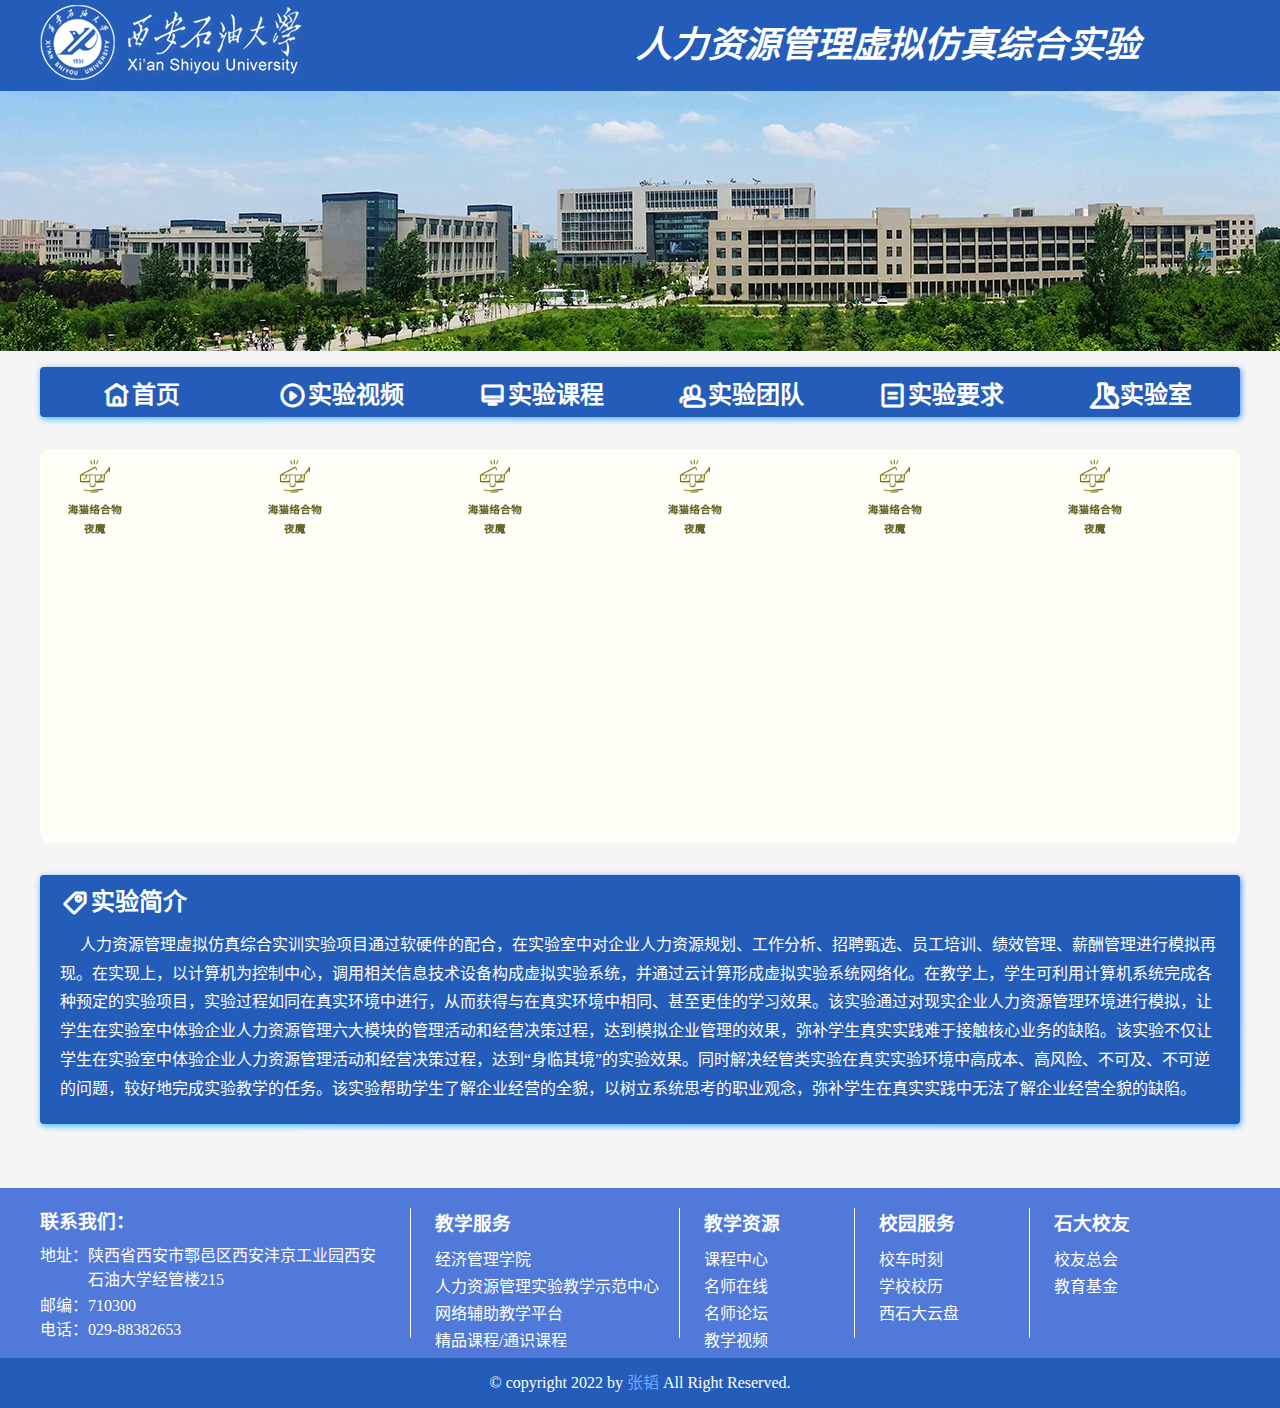
==== index.html @ bc553a17 "重新建立仓库" ====
<!DOCTYPE html>
<html lang="zh-CN">
<head>
    <link rel="stylesheet" href="style.css">
    <link rel="stylesheet" href="iconfont.css">
    <link rel="stylesheet" href="style_index.css">
    <meta charset="UTF-8">
    <meta http-equiv="X-UA-Compatible" content="IE=edge">
    <meta name="viewport" content="width=device-width, initial-scale=1.0">
    <title>张韬网站设计与开发</title>
        
</head>
<body>
    <!-- 头部header以及banner开始 -->
    <div class="header-box">
        <div class="header w">
            <div class="logo"><a href="http://www.xsyu.edu.cn" target="_blank"></a></div>
            <div class="title" style="cursor: default;"><i>人力资源管理虚拟仿真综合实验</i></div>
        </div>
    </div>
    <div class="banner"></div>
    <!-- 头部header以及banner结束 -->
    <!-- 菜单栏开始 -->
    <div class="menu-box w">
        <div class="menu">
            <ul>
                <li><a href="index.html"><span class="iconfont icon-homepage icon-first"></span>首页</a></li>
                <li><a href="experiment-video.html"><span class="iconfont icon-playon icon-first"></span>实验视频</a></li>
                <li><a href="experiment-course.html"><span class="iconfont icon-computer icon-first"></span>实验课程</a></li>
                <li><a href="experiment-group.html"><span class="iconfont icon-group icon-first"></span>实验团队</a></li>
                <li><a href="experiment-demand.html"><span class="iconfont icon-order icon-first"></span>实验要求</a></li>
                <li><a href="laboratoy.html"><span class="iconfont icon-yunshiyanshi icon-first"></span>实验室</a></li>
            </ul>
        </div>
    </div>
    <!-- 菜单栏结束 -->
    <!-- 主界面开始 -->
    <div class="main-box w clearfix">
        <div class="scroll">
            <div class="item"><img src="images/test.png"></div>
            <div class="item"><img src="images/test.png"></div>
            <div class="item"><img src="images/test.png"></div>
            <div class="item"><img src="images/test.png"></div>
            <div class="item"><img src="images/test.png"></div>
            <div class="item"><img src="images/test.png"></div>
        </div>
        <div class="intro">
            <h2><span class="iconfont icon-label icon-first"></span>实验简介</h2>
            <p><span></span>人力资源管理虚拟仿真综合实训实验项目通过软硬件的配合，在实验室中对企业人力资源规划、工作分析、招聘甄选、员工培训、绩效管理、薪酬管理进行模拟再现。在实现上，以计算机为控制中心，调用相关信息技术设备构成虚拟实验系统，并通过云计算形成虚拟实验系统网络化。在教学上，学生可利用计算机系统完成各种预定的实验项目，实验过程如同在真实环境中进行，从而获得与在真实环境中相同、甚至更佳的学习效果。该实验通过对现实企业人力资源管理环境进行模拟，让学生在实验室中体验企业人力资源管理六大模块的管理活动和经营决策过程，达到模拟企业管理的效果，弥补学生真实实践难于接触核心业务的缺陷。该实验不仅让学生在实验室中体验企业人力资源管理活动和经营决策过程，达到“身临其境”的实验效果。同时解决经管类实验在真实实验环境中高成本、高风险、不可及、不可逆的问题，较好地完成实验教学的任务。该实验帮助学生了解企业经营的全貌，以树立系统思考的职业观念，弥补学生在真实实践中无法了解企业经营全貌的缺陷。</p>
        </div>
    </div>
    <!-- 主界面结束 -->
    <!-- 页脚开始 -->
    <div class="footer-box">
        <div class="footer w">
            <div class="contact-us"><h3>联系我们：</h3>
                <div class="item">地址：</div><span>陕西省西安市鄠邑区西安沣京工业园西安石油大学经管楼215</span><br>
                                  邮编：710300 <br>
                                  电话：029-88382653 <br>
            </div>
            <div class="links">
                <ul>
                    <h3>教学服务</h3>
                    <li><a href="http://jjglxy.xsyu.edu.cn/" target="_blank">经济管理学院</a></li>
                    <li><a href="index.html" target="_blank">人力资源管理实验教学示范中心</a></li>
                    <li><a href="https://ids.xsyu.edu.cn/authserver/login?service=http%3A%2F%2Fbb.xsyu.edu.cn%2Fwebapps%2Fbb-xasydx_cas-bb_bb60%2Findex.jsp" target="_blank">网络辅助教学平台</a></li>
                    <li><a href="http://kczx.xsyu.edu.cn/jpkc/sjjpkc1.htm" target="_blank">精品课程/通识课程</a></li>
                </ul>
                <ul>
                    <h3>教学资源</h3>
                    <li><a href="http://kczx.xsyu.edu.cn/" target="_blank">课程中心</a></li>
                    <li><a href="http://kczx.xsyu.edu.cn/mszx1.htm" target="_blank">名师在线</a></li>
                    <li><a href="http://kczx.xsyu.edu.cn/mslt1.htm" target="_blank">名师论坛</a></li>
                    <li><a href="http://kczx.xsyu.edu.cn/jxsp1/syl.htm" target="_blank">教学视频</a></li>
                </ul>
                <ul>
                    <h3>校园服务</h3>
                    <li><a href="http://www.xsyu.edu.cn/xcsk.htm" target="_blank">校车时刻</a></li>
                    <li><a href="http://www.xsyu.edu.cn/xxgk/xxxl.htm" target="_blank">学校校历</a></li>
                    <li><a href="https://yunpan.xsyu.edu.cn/sso" target="_blank">西石大云盘</a></li>
                </ul>
                <ul>
                    <h3>石大校友</h3>
                    <li><a href="http://xyl.xsyu.edu.cn/" target="_blank">校友总会</a></li>
                    <li><a href="http://jyjjh.xsyu.edu.cn/" target="_blank">教育基金</a></li>
                </ul>
            </div>
        </div>
    </div>
    <div class="footer-box2">© copyright 2022 by <span>张韬</span> All Right Reserved.</div>
    <!-- 页脚结束 -->
</body>
</html>
---- style.css ----
* {
    margin: 0;
    padding: 0;
}

/* 双伪元素清除浮动 */
.clearfix:before,
.clearfix:after {
    content: "";
    display: table;
}

.clearfix:after {
    clear: both;
}

.clearfix {
    *zoom: 1;
}

.icon-first {
    vertical-align: -0.13em !important;
    font-size: 31px !important;
}

body {
    background-color: #f5f5f5;
}

a {
    text-decoration: none;
    color: white;
}

li {
    list-style: none;
}

.w {
    width: 1200px;
    margin: 0 auto;
}

.header-box {
    width: 100%;
    height: 91px;
    background-color: #245cb9;
}

.header {
    height: 100%;
}

.header .logo {
    float: left;
    
}

.header .logo a {
    float: left;
    margin: 5px 0;
    width: 262px;
    height: 81px;
    background: url(images/logo.png) no-repeat;
}

.header .title {
    float: right;
    margin-right: 100px;
    font-size: 36px;
    color: #fff;
    font-weight: 700;
    line-height: 91px;
}

.banner {
    width: 100%;
    height: 260px;
    background: url(images/banner.png) no-repeat center;
}

/* 头部和banner结束 */
/* 菜单栏部分开始 */

.menu-box {
    position: relative;
}

.menu {
    margin-top: 16px;
    height: 50px;
    background-color: #245cb9;
    border-radius: 4px;
}

.menu::before {
    content: "";
    position: absolute;
    top: 2px;
    left: 1px;
    width: 100%;
    height: 100%;
    background: linear-gradient(to right top, rgb(56, 189, 248), rgb(59, 130, 246));
    border-radius: 4px;
    filter: blur(3px);
    z-index: -1;
}



.menu li {
    float: left;
    text-align: center;
}

.menu li a {
    float: left;
    margin: 8px 30px 0;
    width: 140px;
    height: 31px;
    color: #fff;
    font-weight: 600;
    font-size: 24px;
    transition: .3s;
}

.menu li a:hover {
    color: #ff8a79;
}

/* 菜单栏部分结束 */
/* 主界面部分开始 */

.main-box {
    margin-top: 32px;
}
/* 主界面部分结束 */
/* 页脚部分开始 */

.footer-box {
    margin-top: 64px;
    width: 100%;
    height: 170px;
    background-color: #5079da;
}


.footer .contact-us {
    float: left;
    margin-top: 20px;
    width: 350px;
    color: #fff;
    line-height: 1.5;
}

.footer .contact-us .item {
    float: left;
    width: 48px;
    height: 50px;
}

.footer .contact-us span {
    float: left;
    width: 290px;
    height: 50px;
}

.footer .links {
    float: left;
    margin-left: 20px;
    width: 800px;
    height: 170px;
}

.footer .links ul {
    float: left;
    padding-left: 24px;
    margin-top: 20px;
    margin-right: 20px;
    height: 130px;
    color: #fff;
    border-left: 1px solid #fff;
    min-width: 130px;
}

.footer .links ul h3,
.contact-us h3{
    cursor: default;
    margin-bottom: 8px;
}

.footer .links li a {
    display: inline-block;
    margin-top: 3px;
    transition: .2s;
}

.footer .links li a:hover {
    color: #ff8a79;
}

.footer-box2 {
    width: 100%;
    height: 50px;
    text-align: center;
    background-color: #245cb9;
    line-height: 50px;
    font-size: 16px;
    color: white;
}

.footer-box2 span {
    cursor: pointer;
    color: #72a6ff;
}

/* 页脚部分结束 */
---- iconfont.css ----
@font-face {
  font-family: "iconfont"; /* Project id 3394030 */
  src: url('iconfont.woff2?t=1652286769023') format('woff2'),
       url('iconfont.woff?t=1652286769023') format('woff'),
       url('iconfont.ttf?t=1652286769023') format('truetype');
}

.iconfont {
  font-family: "iconfont" !important;
  font-size: 16px;
  font-style: normal;
  -webkit-font-smoothing: antialiased;
  -moz-osx-font-smoothing: grayscale;
}

.icon-yunshiyanshi:before {
  content: "\e605";
}

.icon-computer_fill:before {
  content: "\e6eb";
}

.icon-computer:before {
  content: "\e6ec";
}

.icon-group:before {
  content: "\e6ff";
}

.icon-group_fill:before {
  content: "\e700";
}

.icon-homepage_fill:before {
  content: "\e702";
}

.icon-homepage:before {
  content: "\e703";
}

.icon-label:before {
  content: "\e706";
}

.icon-label_fill:before {
  content: "\e707";
}

.icon-order_fill:before {
  content: "\e713";
}

.icon-order:before {
  content: "\e714";
}

.icon-playon_fill:before {
  content: "\e718";
}

.icon-playon:before {
  content: "\e719";
}

.icon-video:before {
  content: "\e73b";
}

.icon-video_fill:before {
  content: "\e73c";
}
---- style_index.css ----
.intro {
    position: relative;
    color: #fff;
    line-height: 1.8;
    background-color: #245cb9;
    border-radius: 4px;
}

.intro::before {
    content: "";
    position: absolute;
    top: 2px;
    left: 1px;
    width: 100%;
    height: 100%;
    background: linear-gradient(to right top, rgb(56, 189, 248), rgb(59, 130, 246));
    border-radius: 4px;
    filter: blur(3px);
    z-index: -1;
}

.intro h2 {
    display: inline-block;
    padding-left: 20px;
}

.intro p {
    display: inline-block;
    padding: 0 20px 20px;
}

.intro p span {
    padding-left: 20px;
}

.scroll {
    position: relative;
    overflow: hidden;
    display: flex;
    justify-content: center;
    height: 394px;
    margin-bottom: 32px;
    border-radius: 10px;
}

.scroll .item {
    transition: .7s;
    /* transition设置元素过渡效果 */
    overflow: hidden;
}

.scroll .item:hover {
    flex-shrink: 0;
    flex-grow: 0;
}

.scroll .item img {
    width: 700px;
}
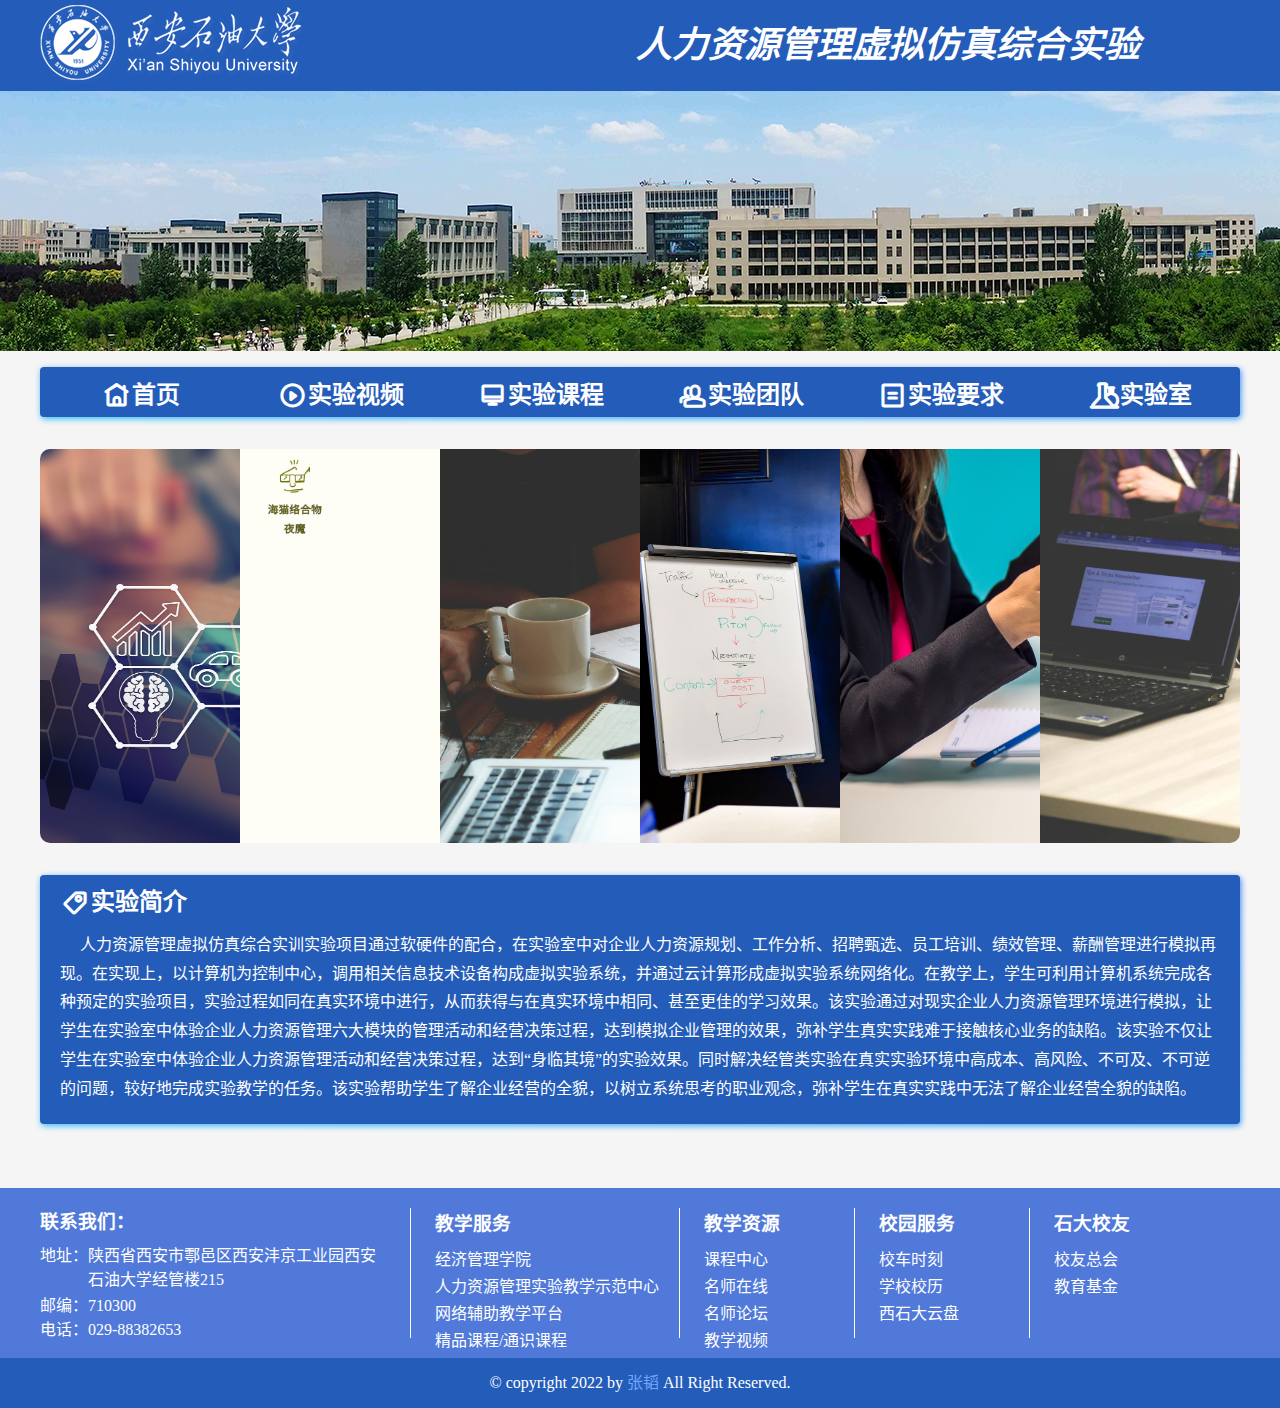
==== commit 45ca1748: "添加主页轮播图素材" ====
--- a/index.html
+++ b/index.html
@@ -37,12 +37,12 @@
     <!-- 主界面开始 -->
     <div class="main-box w clearfix">
         <div class="scroll">
+            <div class="item"><img src="images/banner1.jpg"></div>
             <div class="item"><img src="images/test.png"></div>
-            <div class="item"><img src="images/test.png"></div>
-            <div class="item"><img src="images/test.png"></div>
-            <div class="item"><img src="images/test.png"></div>
-            <div class="item"><img src="images/test.png"></div>
-            <div class="item"><img src="images/test.png"></div>
+            <div class="item"><img src="images/banner3.jpg"></div>
+            <div class="item"><img src="images/banner4.jpg"></div>
+            <div class="item"><img src="images/banner5.jpg"></div>
+            <div class="item"><img src="images/banner6.jpg"></div>
         </div>
         <div class="intro">
             <h2><span class="iconfont icon-label icon-first"></span>实验简介</h2>
--- a/style.css
+++ b/style.css
@@ -20,7 +20,6 @@
 
 .icon-first {
     vertical-align: -0.13em !important;
-    font-size: 31px !important;
 }
 
 body {
--- a/iconfont.css
+++ b/iconfont.css
@@ -1,16 +1,92 @@
 @font-face {
   font-family: "iconfont"; /* Project id 3394030 */
-  src: url('iconfont.woff2?t=1652286769023') format('woff2'),
-       url('iconfont.woff?t=1652286769023') format('woff'),
-       url('iconfont.ttf?t=1652286769023') format('truetype');
+  src: url('iconfont.woff2?t=1652519248594') format('woff2'),
+       url('iconfont.woff?t=1652519248594') format('woff'),
+       url('iconfont.ttf?t=1652519248594') format('truetype');
 }
 
 .iconfont {
   font-family: "iconfont" !important;
-  font-size: 16px;
+  font-size: 31px;
   font-style: normal;
   -webkit-font-smoothing: antialiased;
   -moz-osx-font-smoothing: grayscale;
+}
+
+.icon-bianji:before {
+  content: "\eb61";
+}
+
+.icon-gongnengdingyi:before {
+  content: "\eb62";
+}
+
+.icon-shiyongwendang:before {
+  content: "\eb66";
+}
+
+.icon-guanbi:before {
+  content: "\eb6a";
+}
+
+.icon-xiajiantou:before {
+  content: "\eb6d";
+}
+
+.icon-shangjiantou:before {
+  content: "\eb6e";
+}
+
+.icon-icon_loading:before {
+  content: "\eb80";
+}
+
+.icon-icon_shezhi:before {
+  content: "\eb8d";
+}
+
+.icon-yunyingguanli:before {
+  content: "\ebd1";
+}
+
+.icon-duigou:before {
+  content: "\ebe6";
+}
+
+.icon-xiayibu:before {
+  content: "\ebef";
+}
+
+.icon-shangyibu:before {
+  content: "\ebf0";
+}
+
+.icon-shuaxin:before {
+  content: "\ec08";
+}
+
+.icon-baocun:before {
+  content: "\ec09";
+}
+
+.icon-fabu:before {
+  content: "\ec0a";
+}
+
+.icon-wenjianjia:before {
+  content: "\ec17";
+}
+
+.icon-DOC:before {
+  content: "\ec18";
+}
+
+.icon-gengduo:before {
+  content: "\ec1c";
+}
+
+.icon-chaxun:before {
+  content: "\ec4c";
 }
 
 .icon-yunshiyanshi:before {
--- a/style_index.css
+++ b/style_index.css
@@ -48,9 +48,14 @@
     /* transition设置元素过渡效果 */
     overflow: hidden;
 }
+.scroll .item img {
+    height: 394px;
+}
 
 .scroll .item:hover {
+    /* flex-shrink指定了当子元素超出父元素的收缩规则，默认为1，为0时不收缩 */
     flex-shrink: 0;
+    /* flex-grow 属性用于设置或检索弹性盒子的扩展比率，默认为0 */
     flex-grow: 0;
 }
 
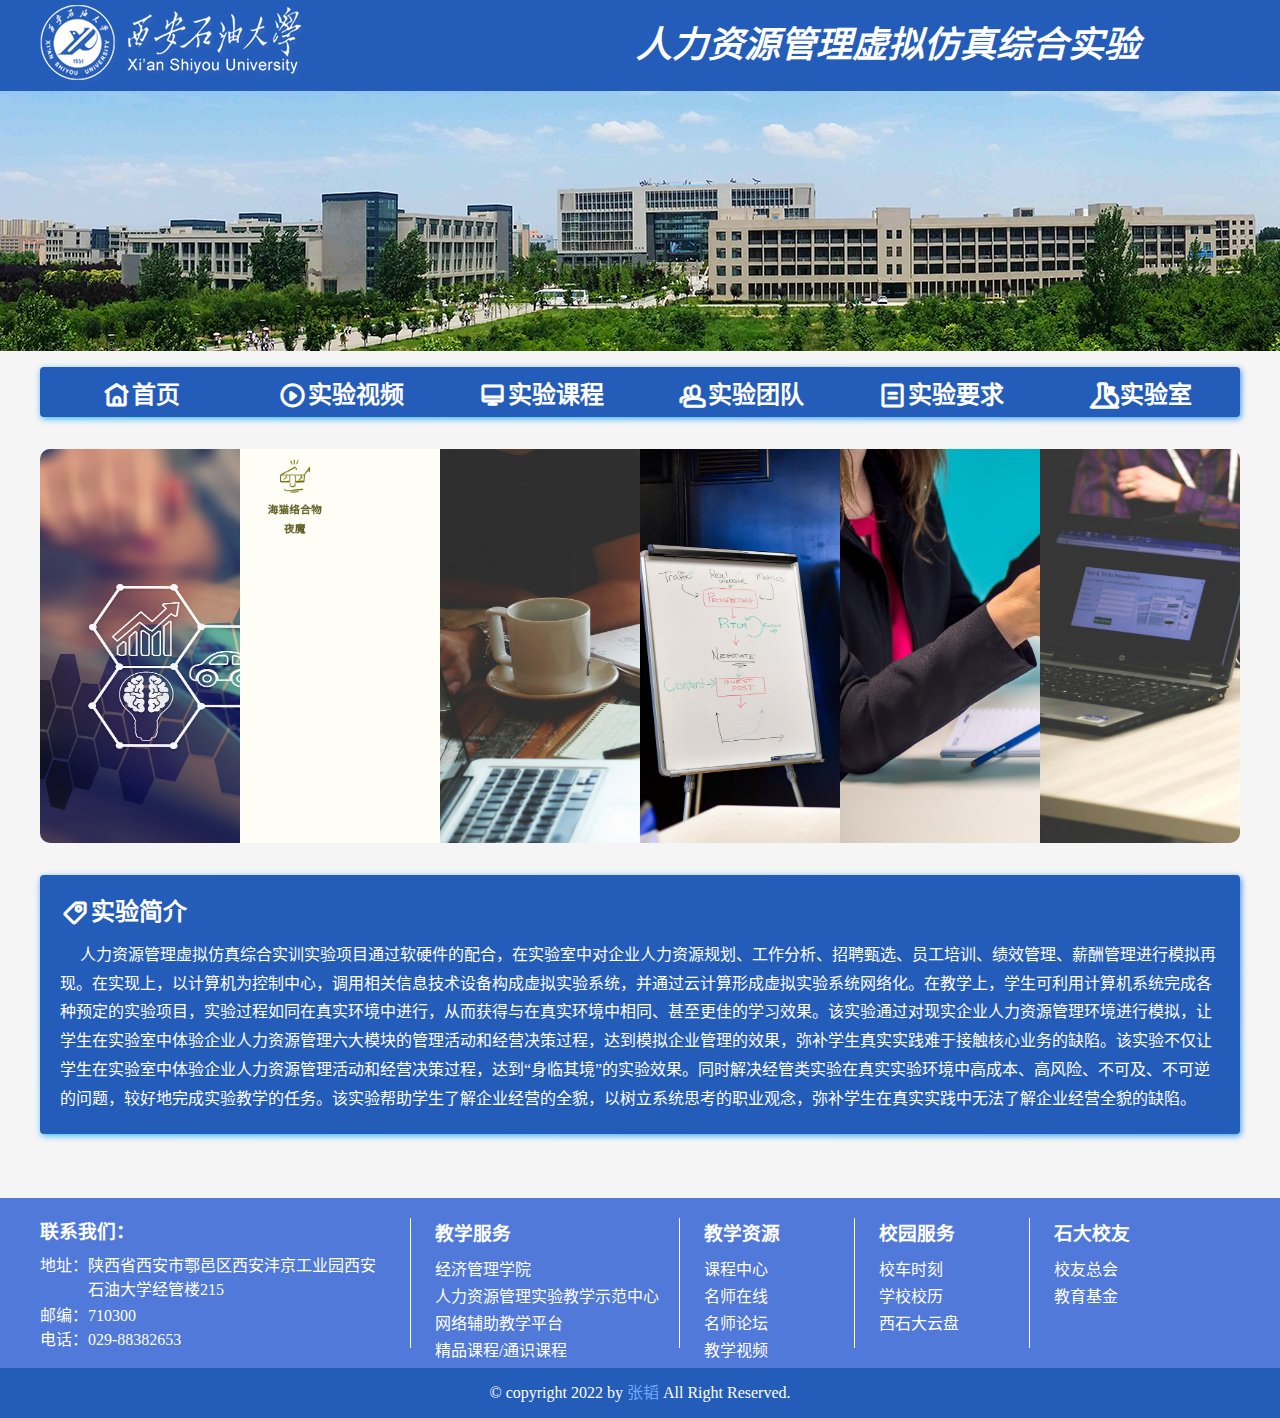
==== commit 2626180b: "优化移动端的视觉问题" ====
--- a/index.html
+++ b/index.html
@@ -6,7 +6,7 @@
     <link rel="stylesheet" href="style_index.css">
     <meta charset="UTF-8">
     <meta http-equiv="X-UA-Compatible" content="IE=edge">
-    <meta name="viewport" content="width=device-width, initial-scale=1.0">
+    <meta name="viewport" content="width=1200px, initial-scale=1.0">
     <title>张韬网站设计与开发</title>
         
 </head>
@@ -21,15 +21,15 @@
     <div class="banner"></div>
     <!-- 头部header以及banner结束 -->
     <!-- 菜单栏开始 -->
-    <div class="menu-box w">
+    <div class="menu-box w" id="menu">
         <div class="menu">
             <ul>
-                <li><a href="index.html"><span class="iconfont icon-homepage icon-first"></span>首页</a></li>
-                <li><a href="experiment-video.html"><span class="iconfont icon-playon icon-first"></span>实验视频</a></li>
-                <li><a href="experiment-course.html"><span class="iconfont icon-computer icon-first"></span>实验课程</a></li>
-                <li><a href="experiment-group.html"><span class="iconfont icon-group icon-first"></span>实验团队</a></li>
-                <li><a href="experiment-demand.html"><span class="iconfont icon-order icon-first"></span>实验要求</a></li>
-                <li><a href="laboratoy.html"><span class="iconfont icon-yunshiyanshi icon-first"></span>实验室</a></li>
+                <li><a href="index.html#menu"><span class="iconfont icon-homepage icon-first"></span>首页</a></li>
+                <li><a href="experiment-video.html#menu"><span class="iconfont icon-playon icon-first"></span>实验视频</a></li>
+                <li><a href="experiment-course.html#menu"><span class="iconfont icon-computer icon-first"></span>实验课程</a></li>
+                <li><a href="experiment-group.html#menu"><span class="iconfont icon-group icon-first"></span>实验团队</a></li>
+                <li><a href="experiment-demand.html#menu"><span class="iconfont icon-order icon-first"></span>实验要求</a></li>
+                <li><a href="laboratoy.html#menu"><span class="iconfont icon-yunshiyanshi icon-first"></span>实验室</a></li>
             </ul>
         </div>
     </div>
--- a/style.css
+++ b/style.css
@@ -1,6 +1,7 @@
 * {
     margin: 0;
     padding: 0;
+    font-family: 'Microsoft YaHei' !important;
 }
 
 /* 双伪元素清除浮动 */
--- a/iconfont.css
+++ b/iconfont.css
@@ -1,8 +1,8 @@
 @font-face {
   font-family: "iconfont"; /* Project id 3394030 */
-  src: url('iconfont.woff2?t=1652519248594') format('woff2'),
-       url('iconfont.woff?t=1652519248594') format('woff'),
-       url('iconfont.ttf?t=1652519248594') format('truetype');
+  src: url('iconfont.woff2?t=1652776088128') format('woff2'),
+       url('iconfont.woff?t=1652776088128') format('woff'),
+       url('iconfont.ttf?t=1652776088128') format('truetype');
 }
 
 .iconfont {
@@ -11,6 +11,26 @@
   font-style: normal;
   -webkit-font-smoothing: antialiased;
   -moz-osx-font-smoothing: grayscale;
+}
+
+.icon-pdf:before {
+  content: "\e67a";
+}
+
+.icon-pic:before {
+  content: "\e69b";
+}
+
+.icon-rejected-order:before {
+  content: "\e75e";
+}
+
+.icon-WIFI:before {
+  content: "\e76c";
+}
+
+.icon-bug-report:before {
+  content: "\e76d";
 }
 
 .icon-bianji:before {
--- a/style_index.css
+++ b/style_index.css
@@ -22,6 +22,7 @@
 .intro h2 {
     display: inline-block;
     padding-left: 20px;
+    padding-top: 10px;
 }
 
 .intro p {
